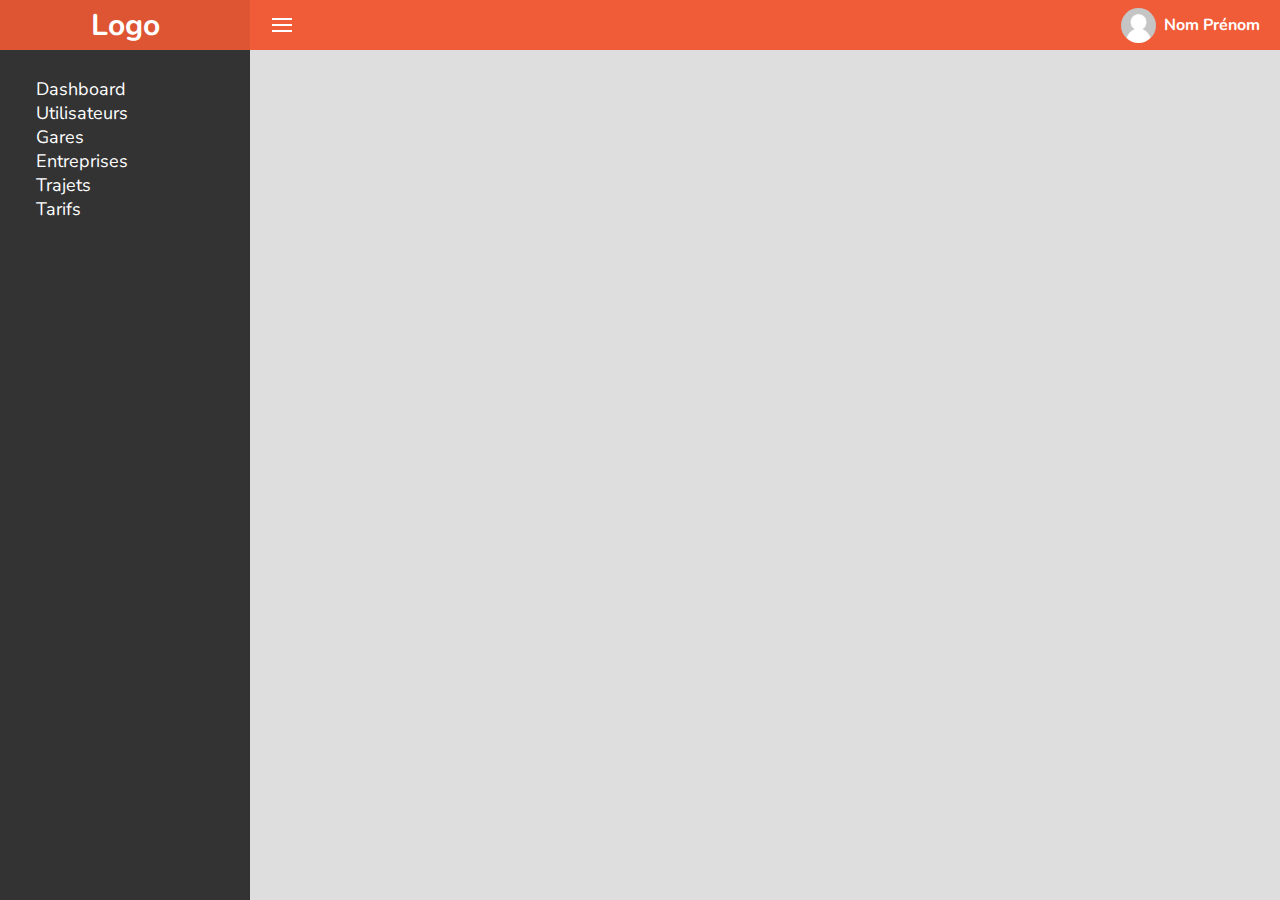
==== dashboard/index.html @ 7ccd3065 "Created dashboard index with side nav and header" ====
<!DOCTYPE html>
<html lang="fr">
<head>
    <meta charset="UTF-8">
    <meta http-equiv="X-UA-Compatible" content="IE=edge">
    <meta name="viewport" content="width=device-width, initial-scale=1.0">
    <title>Tableau de Bord</title>

    <link rel="stylesheet" href="./ressources/css/styles.css">
</head>
<body>
    <main>
        <section id="side-menu">
            <div class="nav-logo">
                <h3>Logo</h3>
            </div>
            <nav>
                <ul id="side-nav">
                    <li>Dashboard</li>
                    <li>Utilisateurs</li>
                    <li>Gares</li>
                    <li>Entreprises</li>
                    <li>Trajets</li>
                    <li>Tarifs</li>
                </ul>
            </nav>
        </section>

        <section id="main">
            <div id="header">
                <img id="burger-menu" src="./ressources/imgs/menu-burger.svg" alt="icone menu">

                <div class="user">
                    <img src="./ressources/imgs/placeholder.png" alt="photo de profile">
                    <span>Nom Prénom</span>
                </div>
            </div>
        </section>
    </main>
</body>
</html>
---- dashboard/ressources/css/styles.css ----
*::before,
*,
*:after {
    box-sizing: border-box;
    margin: 0;
    padding: 0;
}

:root {
    --orange: #f15c38;
    --blue: #3676fb;
}

html {
    font-size: 10px;
}

@font-face {
    font-family: 'Nunito';
    src: url('../fonts/Nunito/Nunito-VariableFont_wght.ttf')  format('truetype')
}

h1 {
    font-size: 4rem;
}
h2 {
    font-size: 3.5rem;
}
h3 {
    font-size: 3rem;
}
h4 {
    font-size: 2.5rem;
}
h5 {
    font-size: 2rem;
}
h6 {
    font-size: 1.6rem;
}

img {
    max-width: 100%;
}

a {
    text-decoration: none;
}

li {
    list-style: none;
}

body {
    min-height: 100vh;
    width: 100vw;
    font-family: 'Nunito', sans-serif;
    font-weight: 400;
    display: flex;
    background: #dedede;
    overflow-x: hidden;
}

main {
    width: 100%;
    display: flex;
}

#side-menu {
    min-width: 250px;
    max-width: 325px;
    width: 20%;
    background: #333333;
    color: #ffffff;
}

.nav-logo {
    height: 50px;
    background: #dd5533;
    display: flex;
    align-items: center;
    justify-content: center;
}

#side-nav {
    height: calc(100vh - 50px);
    display: flex;
    flex-direction: column;
    padding: 1.5em 2em 0;
    font-size: 1.8rem;
    overflow-y: auto;
}


#main {
    width: 100%;
}


/* 
    Header
*/

#header {
    height: 50px;
    display: flex;
    background: var(--orange);
    width: 100%;
    padding: .5em 2em;
    align-items: center;
    justify-content: space-between;
}

#burger-menu {
    cursor: pointer;
}

.user {
    font-size: 1.6rem;
    display: flex;
    align-items: center;
    color: #ffffff;
    font-weight: 700;
}

.user img {
    height: 35px;
    margin-right: .5em;
    border-radius: 100%;

}
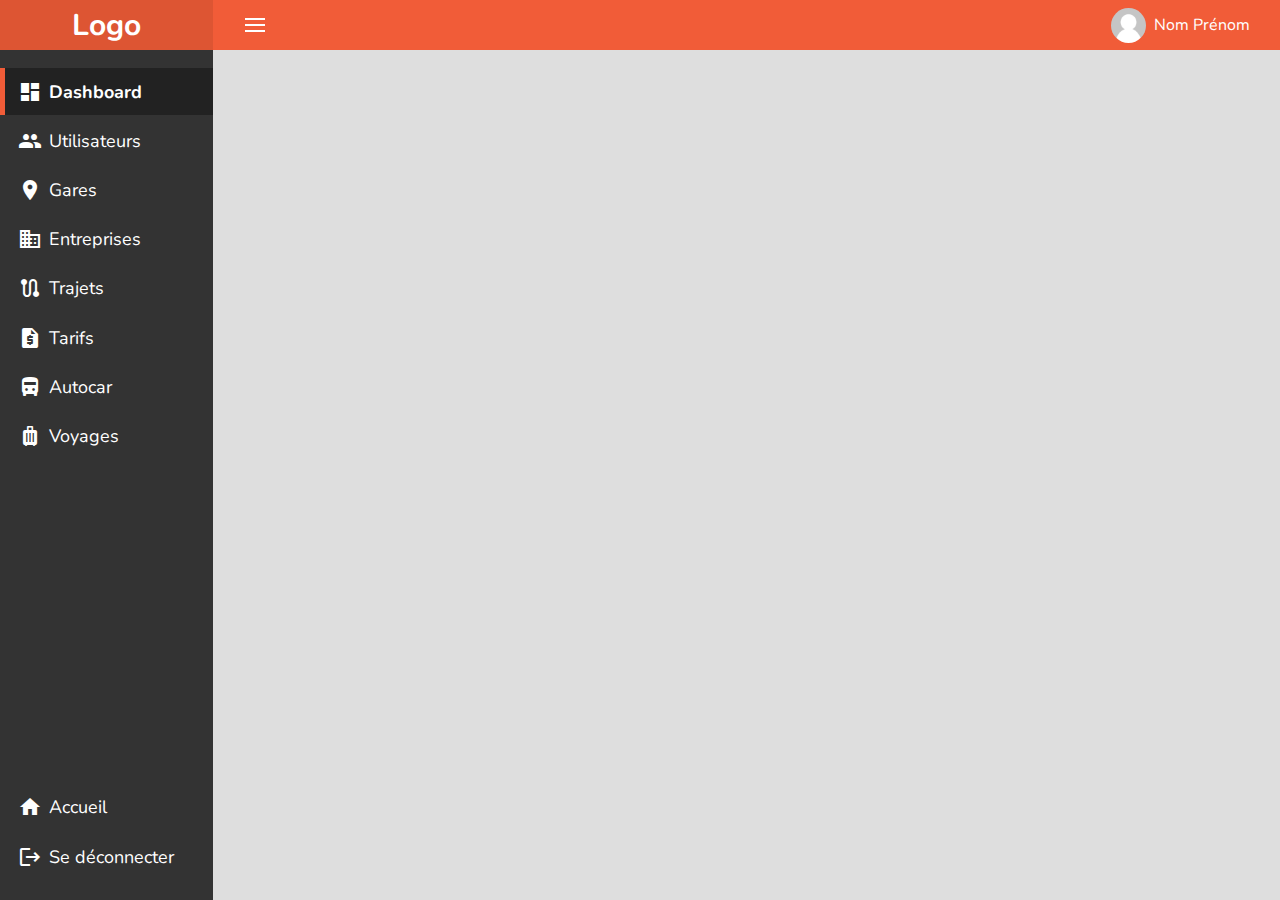
==== commit 21aa55e4: "gares crud table with add modal" ====
--- a/dashboard/index.html
+++ b/dashboard/index.html
@@ -16,12 +16,49 @@
             </div>
             <nav>
                 <ul id="side-nav">
-                    <li>Dashboard</li>
-                    <li>Utilisateurs</li>
-                    <li>Gares</li>
-                    <li>Entreprises</li>
-                    <li>Trajets</li>
-                    <li>Tarifs</li>
+                    <li class="active">
+                        <span class="material-icons">dashboard</span>
+                        <a href="/dashboard/index.html">Dashboard</a>
+                    </li>
+                    <li>
+                        <span class="material-icons">group</span>
+                        <a href="/dashboard/utilisateurs.html">Utilisateurs</a>
+                    </li>
+                    <li>
+                        <span class="material-icons">place</span>
+                        <a href="/dashboard/gares.html">Gares</a>
+                    </li>
+                    <li>
+                        <span class="material-icons">business</span>
+                        <a href="/dashboard/entreprises.html">Entreprises</a>
+                    </li>
+                    <li>
+                        <span class="material-icons">route</span>
+                        <a href="/dashboard/trajets.html">Trajets</a>
+                    </li>
+                    <li>
+                        <span class="material-icons">request_quote</span>
+                        <a href="/dashboard/tarifs.html">Tarifs</a>
+                    </li>
+                    <li>
+                        <span class="material-icons">directions_bus_filled</span>
+                        <a href="/dashboard/autocars.html">Autocar</a>
+                    </li>
+                    <li>
+                        <span class="material-icons">luggage</span>
+                        <a href="/dashboard/voyages.html">Voyages</a>
+                    </li>
+
+                    <div class="side-nav-bottom-element">
+                        <li>
+                            <span class="material-icons">home</span>
+                            <a href="/">Accueil</a>
+                        </li>
+                        <li>
+                            <span class="material-icons">logout</span>
+                            <a href="/logout">Se déconnecter</a>
+                        </li>
+                    </div>
                 </ul>
             </nav>
         </section>
@@ -30,12 +67,14 @@
             <div id="header">
                 <img id="burger-menu" src="./ressources/imgs/menu-burger.svg" alt="icone menu">
 
-                <div class="user">
+                <a class="user" href="/dashboard/profile">
                     <img src="./ressources/imgs/placeholder.png" alt="photo de profile">
                     <span>Nom Prénom</span>
-                </div>
+                </a>
             </div>
         </section>
     </main>
+
+    <script src="./ressources/js/main.js"></script>
 </body>
 </html>--- a/dashboard/ressources/css/styles.css
+++ b/dashboard/ressources/css/styles.css
@@ -20,6 +20,35 @@
     src: url('../fonts/Nunito/Nunito-VariableFont_wght.ttf')  format('truetype')
 }
 
+@font-face {
+    font-family: 'Material Icons';
+    font-style: normal;
+    font-weight: 400;
+    src: url(../fonts/material/MaterialIcons-Regular.eot);
+    src: local('Material Icons'),
+      local('MaterialIcons-Regular'),
+      url(../fonts/material/MaterialIcons-Regular.ttf) format('truetype');
+}
+
+.material-icons {
+    font-family: 'Material Icons';
+    font-weight: normal;
+    font-style: normal;
+    font-size: 24px;
+    display: inline-block;
+    line-height: 1;
+    text-transform: none;
+    letter-spacing: normal;
+    word-wrap: normal;
+    white-space: nowrap;
+    direction: ltr;
+    -webkit-font-smoothing: antialiased;
+    text-rendering: optimizeLegibility;
+    -moz-osx-font-smoothing: grayscale;
+    font-feature-settings: 'liga';
+    margin-right: .3em;
+}
+
 h1 {
     font-size: 4rem;
 }
@@ -45,10 +74,47 @@
 
 a {
     text-decoration: none;
+    color: #ffffff;
 }
 
 li {
     list-style: none;
+}
+
+
+.btn {
+    border: none;
+    cursor: pointer;
+    font-weight: 700;
+    font-size: 1.6rem;
+    padding: .3em .7em;
+}
+
+
+.btn-blue {
+    background: var(--blue);
+    color: #ffffff;
+}
+
+.btn-blue-alt {
+    border: 1px solid var(--blue);
+    background: transparent;
+    color: var(--blue);
+}
+
+.btn-orange {
+    background: var(--orange);
+    color: #ffffff;
+}
+
+.btn-orange-alt {
+    border: 1px solid var(--orange);
+    background: transparent;
+    color: var(--orange);
+}
+.btn-orange-alt:hover {
+    background: var(--orange);
+    color: #ffffff;
 }
 
 body {
@@ -67,11 +133,22 @@
 }
 
 #side-menu {
-    min-width: 250px;
+    min-width: 200px;
     max-width: 325px;
     width: 20%;
+    height: 100vh;
+    position: -webkit-sticky;
+    position: sticky;
+    top: 0;
     background: #333333;
     color: #ffffff;
+    transition: All ease-in-out 200ms;
+}
+
+.menu-hidden {
+    min-width: 0!important;
+    width: 0!important;
+    opacity: 0;
 }
 
 .nav-logo {
@@ -86,9 +163,32 @@
     height: calc(100vh - 50px);
     display: flex;
     flex-direction: column;
-    padding: 1.5em 2em 0;
     font-size: 1.8rem;
-    overflow-y: auto;
+    padding: 1em 0;
+}
+
+#side-nav li {
+    padding: .65em 1em;
+    margin-bottom: .1em;
+    display: flex;
+    align-items: center;
+    transition: ease 150ms;
+}
+
+#side-nav li:hover {
+    background: #222222;
+    font-weight: 700;
+}
+
+.active {
+    background: #222222;
+    padding-left: .7em!important;
+    border-left: .3em solid var(--orange);
+    font-weight: 700;
+}
+
+.side-nav-bottom-element {
+    margin-top: auto;
 }
 
 
@@ -97,18 +197,16 @@
 }
 
 
-/* 
-    Header
-*/
-
 #header {
     height: 50px;
     display: flex;
     background: var(--orange);
     width: 100%;
-    padding: .5em 2em;
+    padding: .5em 3em;
     align-items: center;
     justify-content: space-between;
+    position: sticky;
+    top: 0;
 }
 
 #burger-menu {
@@ -120,6 +218,9 @@
     display: flex;
     align-items: center;
     color: #ffffff;
+}
+
+.user:hover {
     font-weight: 700;
 }
 
@@ -128,4 +229,78 @@
     margin-right: .5em;
     border-radius: 100%;
 
+}
+
+
+#main-content {
+    display: flex;
+    flex-direction: column;
+    padding: 2em 2em;
+}
+
+.container {
+    background: #ffffff;
+    border-radius: .7em;
+    padding: 1em 2em;
+    display: flex;
+    flex-direction: column;
+}
+
+.modal-container {
+    background: #151515a4;
+    width: 100%;
+    height: 100vh;
+    position: absolute;
+    z-index: 3;
+    top: 0;
+    left: 0;
+    display: none;
+    /* display: flex;
+    justify-content: center;
+    align-items: center; */
+}
+
+.modal-container.modal-active {
+    display: flex;
+    justify-content: center;
+    align-items: center;
+}
+
+.modal {
+    background: #ffffff;
+    border-radius: 1em;
+    padding: 1.5em 2em;
+    display: flex;
+    flex-direction: column;
+    font-size: 1.8em;
+    min-width: 400px;
+}
+
+.modal-header {
+    display: flex;
+    align-items: center;
+    justify-content: space-between;
+    margin-bottom: 1em;
+}
+
+.modal-titre {
+    color: #000000;
+}
+
+.modal-close {
+    cursor: pointer;
+    margin: 0;
+}
+.modal-close:hover {
+    color: var(--orange)
+}
+
+.modal-form {
+    display: flex;
+    flex-direction: column;
+}
+
+.modal-form *:nth-child(even) {
+    margin-bottom: .7em;
+    padding: .3em .5em;
 }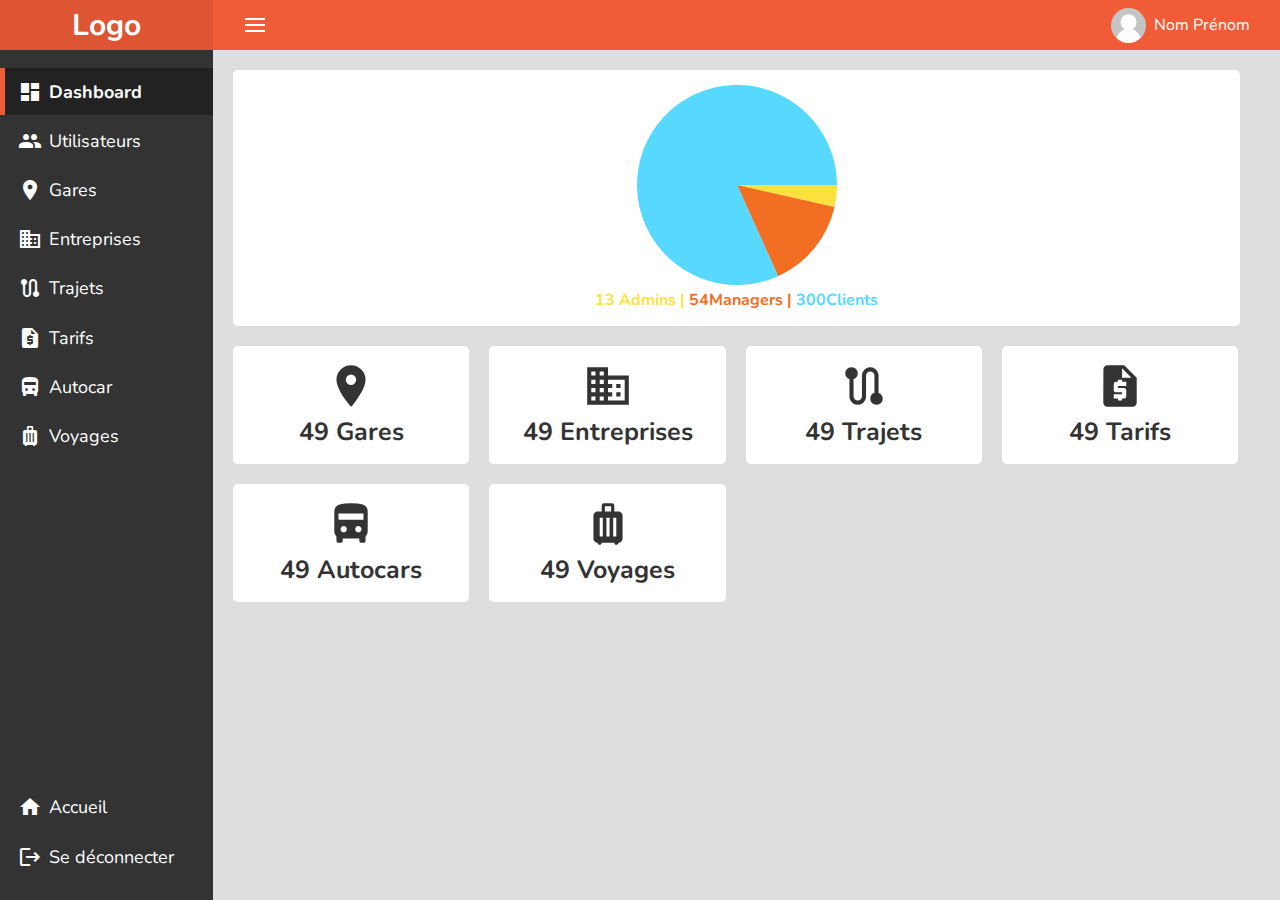
==== commit 28196fde: "Added stats to dashboard" ====
--- a/dashboard/index.html
+++ b/dashboard/index.html
@@ -18,45 +18,45 @@
                 <ul id="side-nav">
                     <li class="active">
                         <span class="material-icons">dashboard</span>
-                        <a href="/dashboard/index.html">Dashboard</a>
+                        <a href="./index.html">Dashboard</a>
                     </li>
                     <li>
                         <span class="material-icons">group</span>
-                        <a href="/dashboard/utilisateurs.html">Utilisateurs</a>
+                        <a href="./utilisateurs.html">Utilisateurs</a>
                     </li>
                     <li>
                         <span class="material-icons">place</span>
-                        <a href="/dashboard/gares.html">Gares</a>
+                        <a href="./gares.html">Gares</a>
                     </li>
                     <li>
                         <span class="material-icons">business</span>
-                        <a href="/dashboard/entreprises.html">Entreprises</a>
+                        <a href="./entreprises.html">Entreprises</a>
                     </li>
                     <li>
                         <span class="material-icons">route</span>
-                        <a href="/dashboard/trajets.html">Trajets</a>
+                        <a href="./trajets.html">Trajets</a>
                     </li>
                     <li>
                         <span class="material-icons">request_quote</span>
-                        <a href="/dashboard/tarifs.html">Tarifs</a>
+                        <a href="./tarifs.html">Tarifs</a>
                     </li>
                     <li>
                         <span class="material-icons">directions_bus_filled</span>
-                        <a href="/dashboard/autocars.html">Autocar</a>
+                        <a href="./autocars.html">Autocar</a>
                     </li>
                     <li>
                         <span class="material-icons">luggage</span>
-                        <a href="/dashboard/voyages.html">Voyages</a>
+                        <a href="./voyages.html">Voyages</a>
                     </li>
 
                     <div class="side-nav-bottom-element">
                         <li>
                             <span class="material-icons">home</span>
-                            <a href="/">Accueil</a>
+                            <a href="../index.html">Accueil</a>
                         </li>
                         <li>
                             <span class="material-icons">logout</span>
-                            <a href="/logout">Se déconnecter</a>
+                            <a href="./logout.html">Se déconnecter</a>
                         </li>
                     </div>
                 </ul>
@@ -72,9 +72,169 @@
                     <span>Nom Prénom</span>
                 </a>
             </div>
+
+            <div id="main-content" class="dashboard">
+                <div class="widget" id="numUsers">
+                   <div>
+                       <canvas id="myCanvas"></canvas>
+                   </div>
+                </div>
+
+                <div class="widget">
+                    <a href="./gares.html">
+                        <span class="material-icons">place</span>
+                        <br>
+                        <h4>49 Gares</h4>
+                    </a>
+                </div>
+
+                <div class="widget">
+                    <a href="./entreprises.html">
+                        <span class="material-icons">business</span>
+                        <br>
+                        <h4>49 Entreprises</h4>
+                    </a>
+                </div>
+
+                <div class="widget">
+                    <a href="./trajets.html">
+                        <span class="material-icons">route</span>
+                        <br>
+                        <h4>49 Trajets</h4>
+                    </a>
+                </div>
+
+                <div class="widget">
+                    <a href="./tarifs.html">
+                        <span class="material-icons">request_quote</span>
+                        <br>
+                        <h4>49 Tarifs</h4>
+                    </a>
+                </div>
+
+                <div class="widget">
+                    <a href="./autocars.html">
+                        <span class="material-icons">directions_bus_filled</span>
+                        <br>
+                        <h4>49 Autocars</h4>
+                    </a>
+                </div>
+
+                <div class="widget">
+                    <a href="./voyages.html">
+                        <span class="material-icons">luggage</span>
+                        <br>
+                        <h4>49 Voyages</h4>
+                    </a>
+                </div>
+            </div>
         </section>
     </main>
 
     <script src="./ressources/js/main.js"></script>
+
+    <script>
+        // PIE CHART
+        let myCanvas = document.getElementById("myCanvas");
+        myCanvas.width = 200;
+        myCanvas.height = 200;
+
+        let ctx = myCanvas.getContext("2d");
+
+        function drawLine(ctx, startX, startY, endX, endY){
+            ctx.beginPath();
+            ctx.moveTo(startX,startY);
+            ctx.lineTo(endX,endY);
+            ctx.stroke();
+        }
+
+        function drawArc(ctx, centerX, centerY, radius, startAngle, endAngle){
+            ctx.beginPath();
+            ctx.arc(centerX, centerY, radius, startAngle, endAngle);
+            ctx.stroke();
+        }
+
+        function drawPieSlice(ctx,centerX, centerY, radius, startAngle, endAngle, color ){
+            ctx.fillStyle = color;
+            ctx.beginPath();
+            ctx.moveTo(centerX,centerY);
+            ctx.arc(centerX, centerY, radius, startAngle, endAngle);
+            ctx.closePath();
+            ctx.fill();
+        }
+
+        let usersInfo = {
+            "Admins": 13, // Changer les valeurs 13, 54 et 300 avec asp
+            "Managers": 54,
+            "Clients": 300,
+        };
+
+        let Piechart = function(options){
+            this.options = options;
+            this.canvas = options.canvas;
+            this.ctx = this.canvas.getContext("2d");
+            this.colors = options.colors;
+
+            this.draw = function(){
+                let total_value = 0;
+                let color_index = 0;
+                for (let categ in this.options.data){
+                    let val = this.options.data[categ];
+                    total_value += val;
+                }
+
+                let start_angle = 0;
+                for (categ in this.options.data){
+                    val = this.options.data[categ];
+                    let slice_angle = 2 * Math.PI * val / total_value;
+
+                    drawPieSlice(
+                        this.ctx,
+                        this.canvas.width/2,
+                        this.canvas.height/2,
+                        Math.min(this.canvas.width/2,this.canvas.height/2),
+                        start_angle,
+                        start_angle+slice_angle,
+                        this.colors[color_index%this.colors.length]
+                    );
+
+                    start_angle += slice_angle;
+                    color_index++;
+                }
+
+            }
+        }
+        let myPiechart = new Piechart(
+            {
+                canvas:myCanvas,
+                data:usersInfo,
+                colors:["#fde23e","#f16e23", "#57d9ff"]
+            }
+        );
+        myPiechart.draw();
+
+        let numAdmins = document.createElement("span");
+        numAdmins.textContent = usersInfo.Admins + " Admins | "
+        numAdmins.style.color = "#fde23e";
+
+        let numManagers = document.createElement("span");
+        numManagers.textContent = usersInfo.Managers + "Managers | "
+        numManagers.style.color = "#f16e23";
+
+        let numClients = document.createElement("span");
+        numClients.textContent = usersInfo.Clients + "Clients"
+        numClients.style.color = "#57d9ff";
+
+        let paragraph = document.createElement("p");
+        paragraph.style.fontSize= "1.6rem"
+        paragraph.style.fontWeight = "700"
+        paragraph.appendChild(numAdmins)
+        paragraph.appendChild(numManagers)
+        paragraph.appendChild(numClients)
+
+        console.log(paragraph)
+
+        myPiechart.canvas.parentElement.appendChild(paragraph)
+    </script>
 </body>
 </html>--- a/dashboard/ressources/css/styles.css
+++ b/dashboard/ressources/css/styles.css
@@ -238,6 +238,43 @@
     padding: 2em 2em;
 }
 
+.dashboard {
+    flex-direction: row!important;
+    flex-wrap: wrap;
+    align-items: stretch;
+}
+
+.widget {
+    background: #ffffff;
+    text-align: center;
+    padding: 1.5em 3em;
+    border-radius: .5em;
+    margin-right: 2em;
+    margin-bottom: 2em;
+    display: flex;
+    justify-content: center;
+    align-items: center;
+    width: 23%;
+}
+
+.widget a {
+    color: #333333;
+}
+
+.widget a:hover {
+    color: var(--orange);
+    cursor: pointer;
+}
+
+.widget .material-icons {
+    font-size: 5rem;
+    margin: 0;
+}
+
+#numUsers {
+    width: 100%;
+}
+
 .container {
     background: #ffffff;
     border-radius: .7em;
@@ -255,9 +292,6 @@
     top: 0;
     left: 0;
     display: none;
-    /* display: flex;
-    justify-content: center;
-    align-items: center; */
 }
 
 .modal-container.modal-active {
@@ -283,6 +317,11 @@
     margin-bottom: 1em;
 }
 
+.modal-body {
+    max-height: 80vh;
+    overflow-y: auto;
+}
+
 .modal-titre {
     color: #000000;
 }
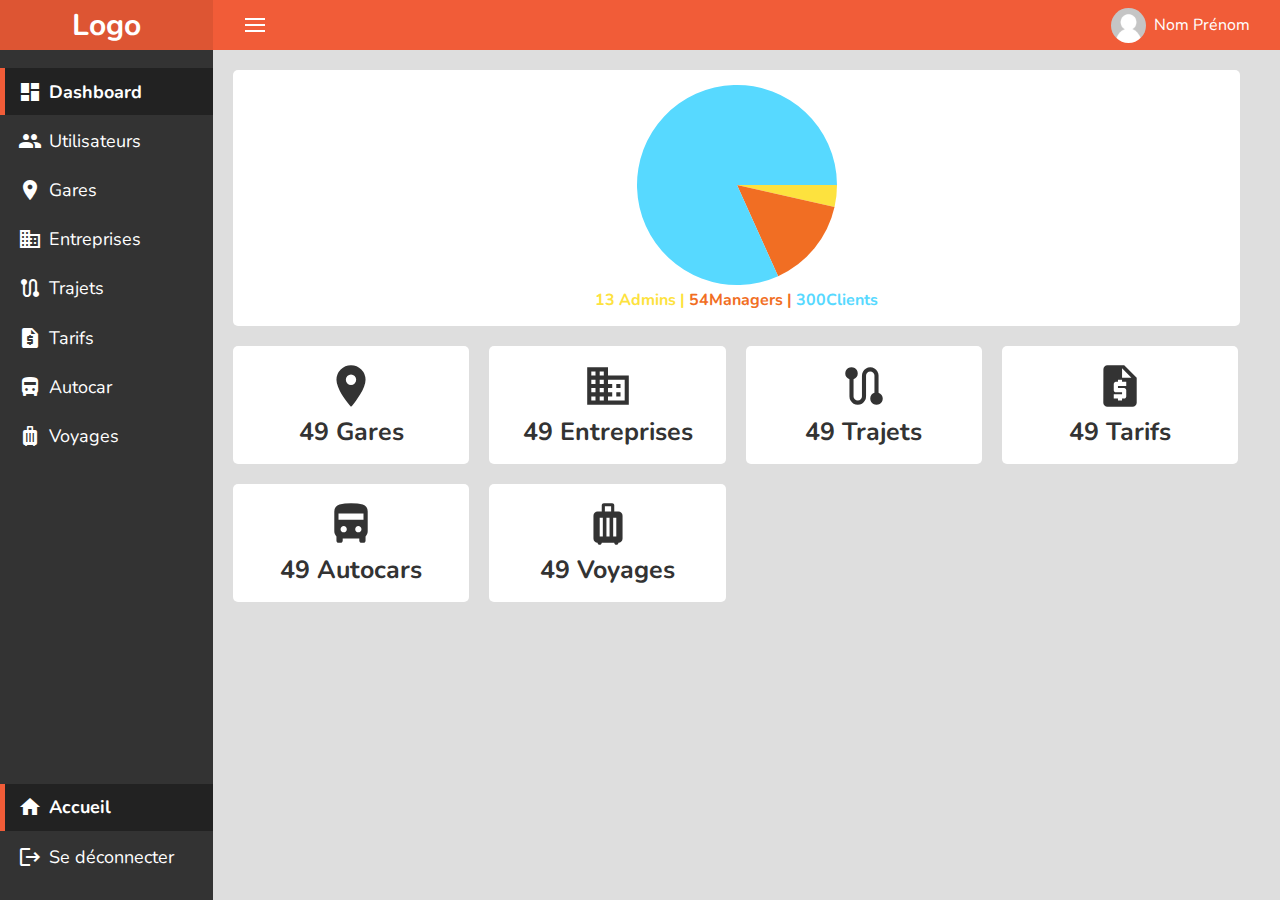
==== commit cc04b35e: "add menu link active class automatically" ====
--- a/dashboard/index.html
+++ b/dashboard/index.html
@@ -16,7 +16,7 @@
             </div>
             <nav>
                 <ul id="side-nav">
-                    <li class="active">
+                    <li>
                         <span class="material-icons">dashboard</span>
                         <a href="./index.html">Dashboard</a>
                     </li>
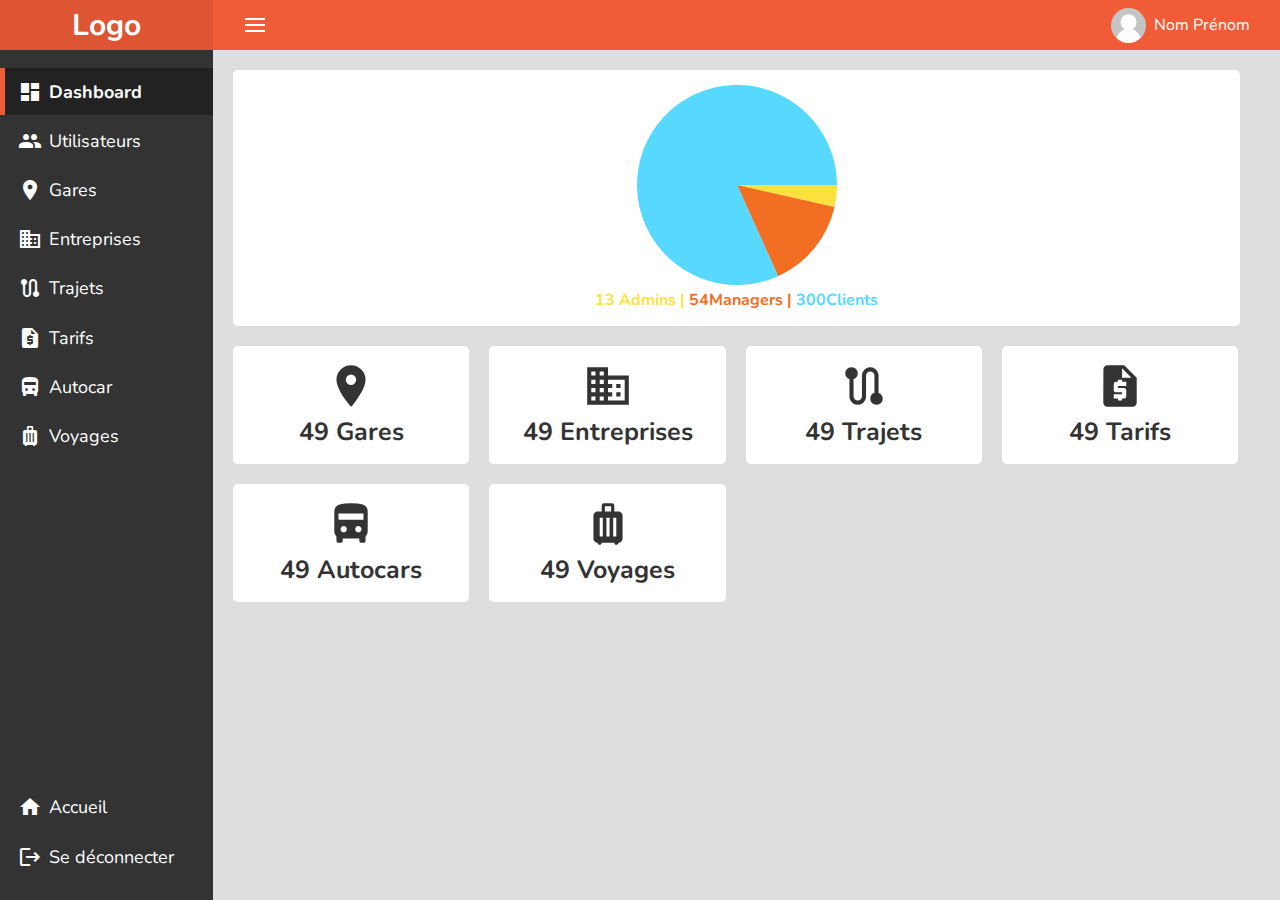
==== commit 574a9033: "fixed menu" ====
--- a/dashboard/index.html
+++ b/dashboard/index.html
@@ -232,8 +232,6 @@
         paragraph.appendChild(numManagers)
         paragraph.appendChild(numClients)
 
-        console.log(paragraph)
-
         myPiechart.canvas.parentElement.appendChild(paragraph)
     </script>
 </body>
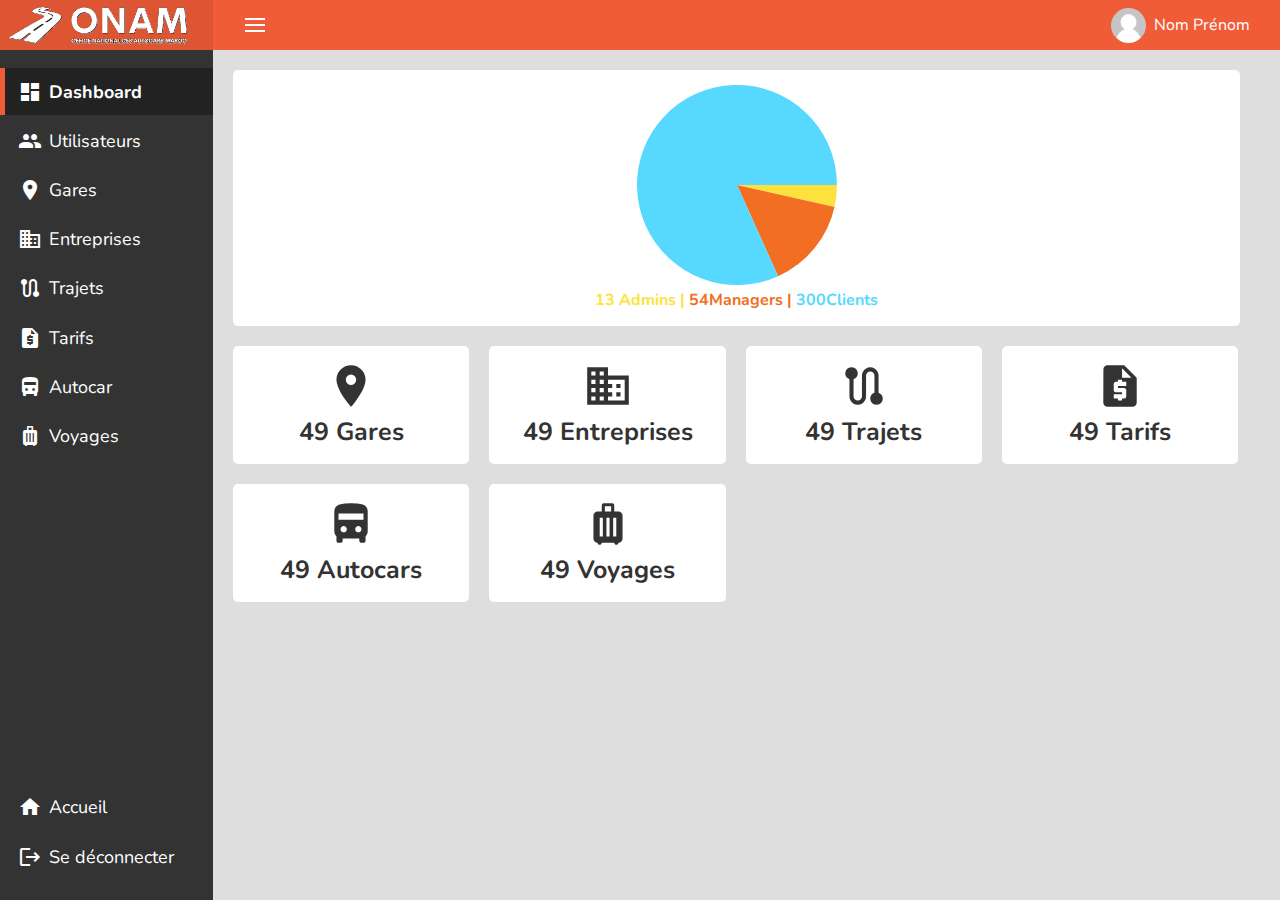
==== commit 8f37137b: "added logo" ====
--- a/dashboard/index.html
+++ b/dashboard/index.html
@@ -12,7 +12,7 @@
     <main>
         <section id="side-menu">
             <div class="nav-logo">
-                <h3>Logo</h3>
+                <img src="../ressources/imgs/logo_white.png" alt="logo">
             </div>
             <nav>
                 <ul id="side-nav">
